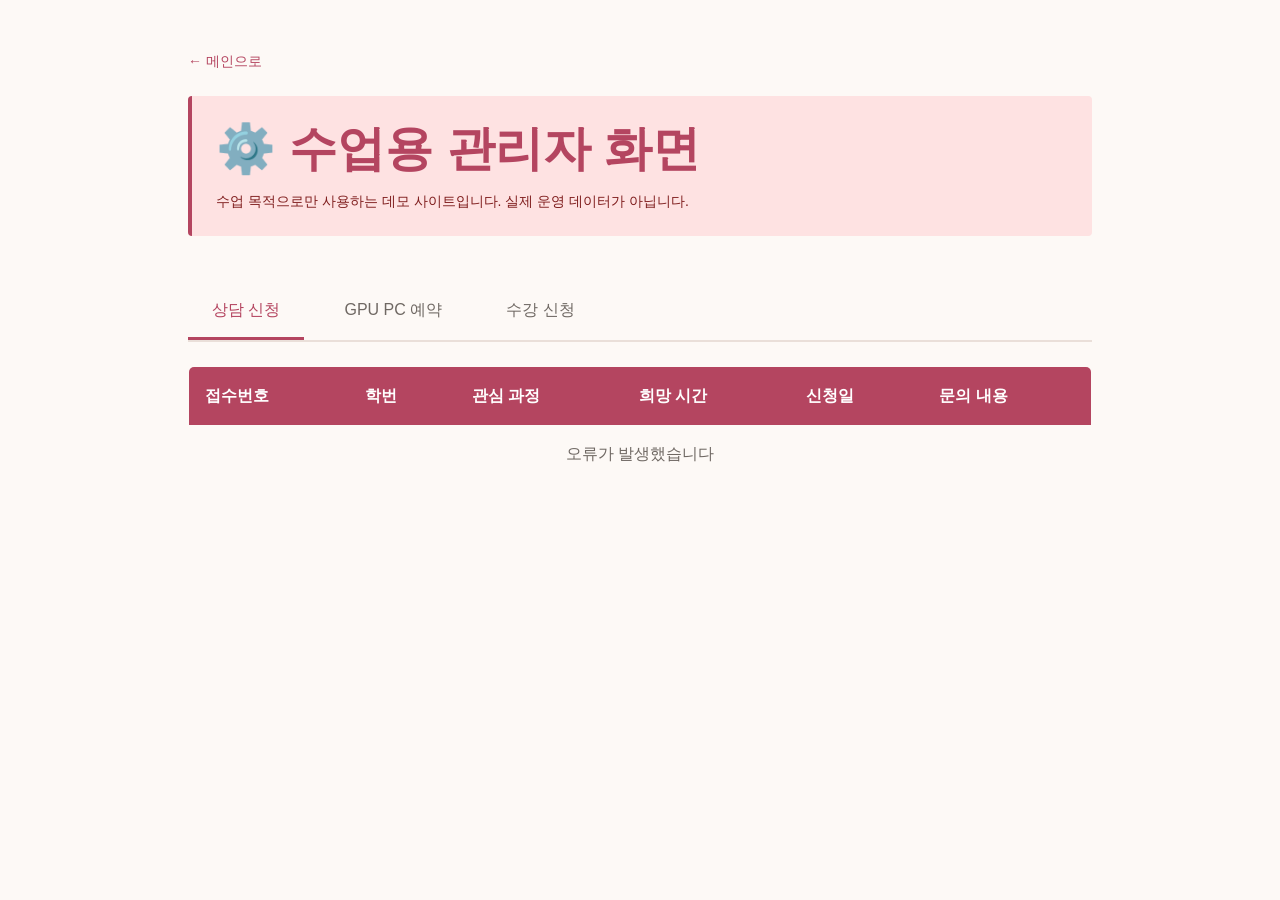
==== web/static/admin.html @ 76493dec "[3-6] 관리자 화면 및 로그인 버튼 추가 - web/static/admin.html: 수업용 관리자 화면 (상담·GPU예약·수강신청 탭) - web/server.py: GET " ====
<!DOCTYPE html>
<html lang="ko">
<head>
  <meta charset="UTF-8">
  <meta name="viewport" content="width=device-width, initial-scale=1.0">
  <title>하나 AI 학원 - 수업용 관리자 화면</title>
  <link rel="icon" type="image/png" href="assets/mark.png">
  <link rel="stylesheet" href="style.css">
  <style>
    .admin-container {
      max-width: 1000px;
      margin: 0 auto;
      padding: var(--spacing-2xl);
    }

    .admin-header {
      background-color: #fee2e2;
      border-left: 4px solid var(--color-rose);
      padding: var(--spacing-lg);
      border-radius: 4px;
      margin-bottom: var(--spacing-2xl);
    }

    .admin-header h1 {
      color: var(--color-rose);
      margin: 0 0 var(--spacing-sm) 0;
    }

    .admin-header p {
      color: #7f1d1d;
      margin: 0;
      font-size: 14px;
    }

    .admin-tabs {
      display: flex;
      gap: var(--spacing-md);
      margin-bottom: var(--spacing-lg);
      border-bottom: 2px solid var(--color-border);
    }

    .admin-tab-btn {
      padding: var(--spacing-md) var(--spacing-lg);
      border: none;
      background: none;
      cursor: pointer;
      font-size: 16px;
      color: var(--color-text-light);
      border-bottom: 3px solid transparent;
      transition: all 0.2s;
    }

    .admin-tab-btn.active {
      color: var(--color-rose);
      border-bottom-color: var(--color-rose);
    }

    .admin-tab-content {
      display: none;
    }

    .admin-tab-content.active {
      display: block;
    }

    .admin-table {
      width: 100%;
      border-collapse: collapse;
      border: 1px solid var(--color-border);
      border-radius: 6px;
      overflow: hidden;
    }

    .admin-table th {
      background-color: var(--color-rose);
      color: white;
      padding: var(--spacing-md);
      text-align: left;
      font-weight: 600;
    }

    .admin-table td {
      padding: var(--spacing-md);
      border-bottom: 1px solid var(--color-border);
    }

    .admin-table tr:hover {
      background-color: var(--color-gray-lighter);
    }

    .admin-empty {
      text-align: center;
      padding: var(--spacing-2xl);
      color: var(--color-text-light);
    }

    .admin-loading {
      text-align: center;
      padding: var(--spacing-2xl);
      color: var(--color-text-light);
    }

    .back-link {
      display: inline-block;
      margin-bottom: var(--spacing-lg);
      color: var(--color-rose);
      text-decoration: none;
      font-size: 14px;
    }

    .back-link:hover {
      text-decoration: underline;
    }
  </style>
</head>
<body>
  <div class="admin-container">
    <a href="index.html" class="back-link">← 메인으로</a>

    <div class="admin-header">
      <h1>⚙️ 수업용 관리자 화면</h1>
      <p>수업 목적으로만 사용하는 데모 사이트입니다. 실제 운영 데이터가 아닙니다.</p>
    </div>

    <div class="admin-tabs">
      <button class="admin-tab-btn active" data-tab="consult">상담 신청</button>
      <button class="admin-tab-btn" data-tab="reserve">GPU PC 예약</button>
      <button class="admin-tab-btn" data-tab="enroll">수강 신청</button>
    </div>

    <!-- 상담 신청 -->
    <div id="consult" class="admin-tab-content active">
      <table class="admin-table">
        <thead>
          <tr>
            <th>접수번호</th>
            <th>학번</th>
            <th>관심 과정</th>
            <th>희망 시간</th>
            <th>신청일</th>
            <th>문의 내용</th>
          </tr>
        </thead>
        <tbody id="consultList">
          <tr><td colspan="6" class="admin-loading">로드 중...</td></tr>
        </tbody>
      </table>
    </div>

    <!-- GPU PC 예약 -->
    <div id="reserve" class="admin-tab-content">
      <table class="admin-table">
        <thead>
          <tr>
            <th>예약번호</th>
            <th>학번</th>
            <th>날짜</th>
            <th>시간</th>
            <th>이용시간</th>
            <th>PC</th>
          </tr>
        </thead>
        <tbody id="reserveList">
          <tr><td colspan="6" class="admin-loading">로드 중...</td></tr>
        </tbody>
      </table>
    </div>

    <!-- 수강 신청 -->
    <div id="enroll" class="admin-tab-content">
      <table class="admin-table">
        <thead>
          <tr>
            <th>신청번호</th>
            <th>학번</th>
            <th>과정</th>
            <th>개월</th>
            <th>할인</th>
            <th>금액</th>
            <th>신청일</th>
          </tr>
        </thead>
        <tbody id="enrollList">
          <tr><td colspan="7" class="admin-loading">로드 중...</td></tr>
        </tbody>
      </table>
    </div>
  </div>

  <script>
    // 탭 전환
    document.querySelectorAll('.admin-tab-btn').forEach(btn => {
      btn.addEventListener('click', async function() {
        const tabName = this.dataset.tab;

        // 탭 버튼 활성화
        document.querySelectorAll('.admin-tab-btn').forEach(b => b.classList.remove('active'));
        this.classList.add('active');

        // 탭 컨텐츠 활성화
        document.querySelectorAll('.admin-tab-content').forEach(c => c.classList.remove('active'));
        document.getElementById(tabName).classList.add('active');

        // 데이터 로드
        if (tabName === 'consult') {
          loadConsults();
        } else if (tabName === 'reserve') {
          loadReserves();
        } else if (tabName === 'enroll') {
          loadEnrolls();
        }
      });
    });

    // 상담 신청 로드
    async function loadConsults() {
      try {
        const response = await fetch('/api/consult');
        const data = await response.json();
        const consults = data.consults || [];

        let html = '';
        if (consults.length === 0) {
          html = '<tr><td colspan="6" class="admin-empty">신청 내역이 없습니다</td></tr>';
        } else {
          consults.forEach(c => {
            const date = new Date(c.created_at).toLocaleDateString('ko-KR');
            html += `<tr>
              <td><strong>${c.consult_id}</strong></td>
              <td>${c.student_id}</td>
              <td>${c.course}</td>
              <td>${c.desired_time}</td>
              <td>${date}</td>
              <td>${c.inquiry.substring(0, 30)}...</td>
            </tr>`;
          });
        }
        document.getElementById('consultList').innerHTML = html;
      } catch (error) {
        document.getElementById('consultList').innerHTML = '<tr><td colspan="6" class="admin-empty">오류가 발생했습니다</td></tr>';
      }
    }

    // GPU PC 예약 로드
    async function loadReserves() {
      try {
        const response = await fetch('/api/reserves');
        const data = await response.json();
        const reserves = data.reserves || [];

        let html = '';
        if (reserves.length === 0) {
          html = '<tr><td colspan="6" class="admin-empty">예약 내역이 없습니다</td></tr>';
        } else {
          reserves.forEach(r => {
            html += `<tr>
              <td><strong>${r.reserve_id}</strong></td>
              <td>${r.student_id}</td>
              <td>${r.date}</td>
              <td>${r.start_time}</td>
              <td>${r.duration}시간</td>
              <td>GPU-${r.pc_number}</td>
            </tr>`;
          });
        }
        document.getElementById('reserveList').innerHTML = html;
      } catch (error) {
        document.getElementById('reserveList').innerHTML = '<tr><td colspan="6" class="admin-empty">오류가 발생했습니다</td></tr>';
      }
    }

    // 수강 신청 로드
    async function loadEnrolls() {
      try {
        const response = await fetch('/api/enroll');
        const data = await response.json();
        const enrolls = data.enrolls || [];

        let html = '';
        if (enrolls.length === 0) {
          html = '<tr><td colspan="7" class="admin-empty">신청 내역이 없습니다</td></tr>';
        } else {
          enrolls.forEach(e => {
            const date = new Date(e.created_at).toLocaleDateString('ko-KR');
            html += `<tr>
              <td><strong>${e.enroll_id}</strong></td>
              <td>${e.student_id}</td>
              <td>${e.course}</td>
              <td>${e.months}개월</td>
              <td>${e.discount_type}</td>
              <td>${e.final_fee.toLocaleString()}원</td>
              <td>${date}</td>
            </tr>`;
          });
        }
        document.getElementById('enrollList').innerHTML = html;
      } catch (error) {
        document.getElementById('enrollList').innerHTML = '<tr><td colspan="7" class="admin-empty">오류가 발생했습니다</td></tr>';
      }
    }

    // 초기 로드
    loadConsults();
  </script>
</body>
</html>
---- web/static/style.css ----
/* [2-1] 하나 AI 학원 웹 디자인 기본값 */

:root {
  /* 색상 팔레트 */
  --color-cream: #FDF9F6;        /* 배경 */
  --color-rose: #B44560;         /* 포인트 (버튼, 강조) */
  --color-pink: #FCE4E8;         /* 연핑크 (배경, 하이라이트) */
  --color-text: #1A1716;         /* 주 글자색 */
  --color-text-light: #6F6863;   /* 보조 글자색 */
  --color-white: #FFFFFF;        /* 순백 */
  --color-border: #EADFD9;       /* 테두리 */

  /* 타이포그래피 */
  --font-family: 'Noto Sans KR', 'Malgun Gothic', sans-serif;
  --font-size-base: 16px;
  --font-size-lg: 18px;
  --font-size-xl: 24px;
  --font-size-2xl: 32px;
  --font-size-3xl: 48px;

  /* 간격 */
  --spacing-xs: 8px;
  --spacing-sm: 12px;
  --spacing-md: 16px;
  --spacing-lg: 24px;
  --spacing-xl: 32px;
  --spacing-2xl: 48px;

  /* 카드 */
  --card-radius: 16px;
  --card-border: 1px solid var(--color-border);
  --card-shadow: none;

  /* 반응형 */
  --max-width: 1200px;
}

/* ========== 기본 요소 ========== */

* {
  margin: 0;
  padding: 0;
  box-sizing: border-box;
}

html {
  scroll-behavior: smooth;
}

body {
  font-family: var(--font-family);
  font-size: var(--font-size-base);
  line-height: 1.6;
  color: var(--color-text);
  background-color: var(--color-cream);
}

/* ========== 타이포그래피 ========== */

h1 {
  font-size: var(--font-size-3xl);
  font-weight: 700;
  line-height: 1.2;
  margin-bottom: var(--spacing-lg);
}

h2 {
  font-size: var(--font-size-2xl);
  font-weight: 700;
  line-height: 1.3;
  margin-bottom: var(--spacing-md);
}

h3 {
  font-size: var(--font-size-xl);
  font-weight: 600;
  margin-bottom: var(--spacing-sm);
}

p {
  margin-bottom: var(--spacing-md);
}

a {
  color: var(--color-rose);
  text-decoration: none;
  transition: color 0.3s ease;
}

a:hover {
  color: var(--color-text);
}

/* ========== 버튼 ========== */

.btn {
  display: inline-block;
  padding: var(--spacing-sm) var(--spacing-lg);
  font-size: var(--font-size-base);
  font-weight: 600;
  border: none;
  border-radius: 8px;
  cursor: pointer;
  transition: all 0.3s ease;
  font-family: var(--font-family);
}

.btn-primary {
  background-color: var(--color-rose);
  color: var(--color-white);
}

.btn-primary:hover {
  background-color: #9b3a4d;
}

.btn-secondary {
  background-color: var(--color-pink);
  color: var(--color-rose);
  border: 1px solid var(--color-rose);
}

.btn-secondary:hover {
  background-color: var(--color-cream);
}

/* ========== 카드 ========== */

.card {
  background-color: var(--color-white);
  border: var(--card-border);
  border-radius: var(--card-radius);
  padding: var(--spacing-lg);
  transition: transform 0.3s ease, border-color 0.3s ease;
}

.card:hover {
  transform: translateY(-4px);
  border-color: var(--color-rose);
}

/* ========== 컨테이너 ========== */

.container {
  max-width: var(--max-width);
  margin: 0 auto;
  padding: 0 var(--spacing-lg);
}

/* ========== 섹션 ========== */

section {
  padding: var(--spacing-2xl) 0;
}

section.hero {
  position: relative;
  min-height: 70vh;
  display: flex;
  align-items: center;
  overflow: hidden;
}

/* 히어로 배경 */
.hero-bg {
  position: absolute;
  top: 0;
  left: 0;
  right: 0;
  bottom: 0;
  background-image: url('assets/main.png');
  background-size: cover;
  background-position: center;
  z-index: 1;
}

.hero-bg::after {
  content: '';
  position: absolute;
  top: 0;
  left: 0;
  right: 0;
  bottom: 0;
  background-color: rgba(253, 249, 246, 0.75);
  z-index: 2;
}

.hero-content {
  display: grid;
  grid-template-columns: 1fr 1fr;
  gap: var(--spacing-2xl);
  align-items: center;
  position: relative;
  z-index: 3;
}

/* 히어로 슬라이더 */
.hero-slider {
  position: relative;
}

.slider-container {
  position: relative;
  overflow: hidden;
  border-radius: 8px;
  aspect-ratio: 4 / 3;
  display: flex;
  align-items: center;
  justify-content: center;
}

.slider {
  display: flex;
  transition: transform 0.5s ease-in-out;
}

.slide {
  min-width: 100%;
  display: flex;
  flex-direction: column;
  justify-content: center;
  align-items: flex-start;
  padding: var(--spacing-2xl);
  background: linear-gradient(135deg, rgba(255, 255, 255, 0.95), rgba(252, 228, 232, 0.95));
}

.slide h1 {
  font-size: var(--font-size-3xl);
  margin-bottom: var(--spacing-lg);
  color: var(--color-text);
  line-height: 1.3;
}

.slide .btn {
  padding: var(--spacing-md) var(--spacing-xl);
  font-weight: 600;
}

/* 슬라이드 컨트롤 */
.slider-controls {
  display: flex;
  justify-content: center;
  align-items: center;
  gap: var(--spacing-lg);
  margin-top: var(--spacing-lg);
  padding: var(--spacing-md);
  background-color: rgba(255, 255, 255, 0.9);
  border-radius: 8px;
}

.slider-btn {
  background-color: var(--color-pink);
  color: var(--color-rose);
  border: none;
  font-size: 24px;
  width: 40px;
  height: 40px;
  border-radius: 50%;
  cursor: pointer;
  transition: all 0.3s ease;
  display: flex;
  align-items: center;
  justify-content: center;
  font-weight: bold;
}

.slider-btn:hover {
  background-color: var(--color-rose);
  color: var(--color-white);
  transform: scale(1.1);
}

.slider-btn:disabled {
  opacity: 0.5;
  cursor: not-allowed;
}

.slide-counter {
  font-weight: 600;
  color: var(--color-text);
  min-width: 50px;
  text-align: center;
}

.slider-pause {
  background-color: var(--color-white);
  color: var(--color-text-light);
  border: 1px solid var(--color-border);
  padding: 8px 16px;
  border-radius: 20px;
  font-size: 12px;
  cursor: pointer;
  transition: all 0.3s ease;
  font-family: var(--font-family);
}

.slider-pause:hover {
  background-color: var(--color-pink);
  border-color: var(--color-rose);
  color: var(--color-rose);
}

.slider-pause.playing {
  background-color: var(--color-rose);
  color: var(--color-white);
}

/* 오늘의 수업 카드 */
.hero-card {
  display: flex;
  flex-direction: column;
  justify-content: center;
}

.today-class {
  padding: var(--spacing-lg) 0;
  font-size: var(--font-size-base);
  line-height: 1.8;
}

.today-class-item {
  margin-bottom: var(--spacing-md);
  padding-bottom: var(--spacing-md);
  border-bottom: 1px solid var(--color-border);
}

.today-class-item:last-child {
  border-bottom: none;
}

.today-class-time {
  font-weight: 600;
  color: var(--color-rose);
}

.today-class-name {
  color: var(--color-text);
}

.today-class-room {
  font-size: 12px;
  color: var(--color-text-light);
  margin-top: 4px;
}

/* [2-1] 빠른 메뉴 카드 */
section.quick-menu {
  background-color: var(--color-cream);
  padding: var(--spacing-2xl) 0;
  margin: calc(var(--spacing-2xl) * -1) 0 var(--spacing-2xl);
}

.quick-menu-grid {
  display: grid;
  grid-template-columns: repeat(auto-fit, minmax(120px, 1fr));
  gap: var(--spacing-lg);
}

.quick-card {
  display: flex;
  flex-direction: column;
  align-items: center;
  justify-content: center;
  padding: var(--spacing-lg);
  background-color: var(--color-white);
  border: var(--card-border);
  border-radius: var(--card-radius);
  text-align: center;
  transition: all 0.3s ease;
  cursor: pointer;
  text-decoration: none;
}

.quick-card:hover {
  border-color: var(--color-rose);
  transform: translateY(-4px);
  box-shadow: 0 8px 16px rgba(180, 69, 96, 0.1);
}

.quick-icon {
  font-size: 32px;
  margin-bottom: var(--spacing-sm);
}

.quick-text {
  font-size: 14px;
  font-weight: 600;
  color: var(--color-text);
}

/* [2-1] 과정 비교 띠 */
section.course-compare {
  background: linear-gradient(135deg, var(--color-rose), #c2567a);
  color: var(--color-white);
  padding: var(--spacing-2xl) 0;
  margin-bottom: var(--spacing-2xl);
}

.course-compare-content {
  display: flex;
  justify-content: space-between;
  align-items: center;
}

.course-compare-content h2 {
  color: var(--color-white);
  margin: 0;
  font-size: var(--font-size-2xl);
}

.btn-white {
  background-color: var(--color-white);
  color: var(--color-rose);
  font-size: 24px;
  padding: var(--spacing-md) var(--spacing-lg);
  border-radius: 50%;
  width: 50px;
  height: 50px;
  display: flex;
  align-items: center;
  justify-content: center;
}

.btn-white:hover {
  background-color: var(--color-pink);
  transform: scale(1.1);
}

/* [2-1] 시간표 + 탭 섹션 */
section.schedule-section {
  background-color: var(--color-white);
  padding: var(--spacing-2xl) 0;
}

.schedule-container {
  display: grid;
  grid-template-columns: 1fr 1fr;
  gap: var(--spacing-2xl);
}

.schedule-left h2,
.schedule-right h2 {
  margin-bottom: var(--spacing-lg);
}

.schedule-table {
  overflow-x: auto;
}

.schedule-table table {
  width: 100%;
  border-collapse: collapse;
}

.schedule-table th,
.schedule-table td {
  border: 1px solid var(--color-border);
  padding: var(--spacing-md);
  text-align: center;
  font-size: 12px;
}

.schedule-table th {
  background-color: var(--color-pink);
  color: var(--color-rose);
  font-weight: 700;
}

.schedule-table td.time {
  background-color: var(--color-cream);
  font-weight: 600;
  color: var(--color-text-light);
  font-size: 11px;
}

.schedule-table td {
  background-color: var(--color-white);
  line-height: 1.4;
}

/* [2-1] 탭 */
.tabs {
  display: flex;
  gap: var(--spacing-lg);
  margin-bottom: var(--spacing-lg);
  border-bottom: 1px solid var(--color-border);
}

.tab-btn {
  background: none;
  border: none;
  padding: var(--spacing-md) 0;
  font-size: var(--font-size-base);
  font-weight: 600;
  color: var(--color-text-light);
  cursor: pointer;
  border-bottom: 2px solid transparent;
  transition: all 0.3s ease;
  font-family: var(--font-family);
}

.tab-btn:hover {
  color: var(--color-text);
}

.tab-btn.active {
  color: var(--color-rose);
  border-bottom-color: var(--color-rose);
}

.tab-content {
  display: none;
}

.tab-content.active {
  display: block;
}

.tab-item {
  padding: var(--spacing-md) 0;
  border-bottom: 1px solid var(--color-border);
}

.tab-item:last-child {
  border-bottom: none;
}

.tab-date {
  font-size: 12px;
  color: var(--color-text-light);
  margin-bottom: 4px;
}

.tab-title {
  color: var(--color-text);
  font-weight: 500;
  transition: color 0.3s ease;
}

.tab-item:hover .tab-title {
  color: var(--color-rose);
}

/* [2-1] 푸터 */
.footer {
  background-color: var(--color-text);
  color: var(--color-white);
  padding: var(--spacing-2xl) 0;
  margin-top: var(--spacing-2xl);
}

.footer-content {
  display: grid;
  grid-template-columns: auto 1fr auto;
  gap: var(--spacing-2xl);
  align-items: flex-start;
  margin-bottom: var(--spacing-2xl);
}

.footer-logo {
  display: flex;
  align-items: center;
}

.footer-mark {
  width: 48px;
  height: 48px;
  opacity: 0.9;
}

.footer-info h3 {
  color: var(--color-white);
  margin-bottom: var(--spacing-sm);
}

.footer-info p {
  margin-bottom: 4px;
  font-size: 12px;
  line-height: 1.6;
}

.footer-info strong {
  font-weight: 600;
}

.footer-notice {
  text-align: right;
  font-size: 12px;
  color: rgba(255, 255, 255, 0.8);
  font-style: italic;
}

.footer-bottom {
  text-align: center;
  border-top: 1px solid rgba(255, 255, 255, 0.2);
  padding-top: var(--spacing-lg);
  font-size: 12px;
  color: rgba(255, 255, 255, 0.6);
}

/* [2-1] 채팅 모달 */
.chat-modal {
  position: fixed;
  bottom: 70px;
  right: 20px;
  width: 380px;
  height: 500px;
  background-color: var(--color-white);
  border: var(--card-border);
  border-radius: var(--card-radius);
  box-shadow: 0 8px 32px rgba(0, 0, 0, 0.15);
  display: none;
  flex-direction: column;
  z-index: 999;
  opacity: 0;
  transform: scale(0.9);
  transition: all 0.3s ease;
}

.chat-modal.active {
  display: flex;
  opacity: 1;
  transform: scale(1);
}

/* 채팅 헤더 */
.chat-header {
  display: flex;
  justify-content: space-between;
  align-items: center;
  padding: var(--spacing-lg);
  background-color: var(--color-pink);
  border-radius: var(--card-radius) var(--card-radius) 0 0;
}

.chat-title-box {
  display: flex;
  align-items: center;
  gap: var(--spacing-sm);
}

.chat-icon {
  width: 32px;
  height: 32px;
}

.chat-title {
  font-weight: 700;
  color: var(--color-rose);
  font-size: var(--font-size-base);
}

.chat-close {
  background: none;
  border: none;
  font-size: 20px;
  color: var(--color-rose);
  cursor: pointer;
  padding: 0;
  width: 30px;
  height: 30px;
  display: flex;
  align-items: center;
  justify-content: center;
  transition: all 0.3s ease;
}

.chat-close:hover {
  transform: rotate(90deg);
}

/* 대화 영역 */
.chat-messages {
  flex: 1;
  overflow-y: auto;
  padding: var(--spacing-lg);
  display: flex;
  flex-direction: column;
  gap: var(--spacing-sm);
}

.chat-message {
  display: flex;
  margin-bottom: var(--spacing-sm);
}

.chat-message.bot {
  justify-content: flex-start;
}

.chat-message.user {
  justify-content: flex-end;
}

.message-content {
  max-width: 70%;
  padding: var(--spacing-md);
  border-radius: 12px;
  word-wrap: break-word;
  line-height: 1.4;
  font-size: 14px;
}

.chat-message.bot .message-content {
  background-color: var(--color-pink);
  color: var(--color-text);
}

.chat-message.user .message-content {
  background-color: var(--color-rose);
  color: var(--color-white);
}

/* [3-1] 근거 표시 */
.chat-sources {
  margin-top: var(--spacing-sm);
  padding-top: var(--spacing-sm);
  border-top: 1px solid rgba(0, 0, 0, 0.1);
  display: flex;
  flex-direction: column;
  gap: 6px;
}

.chat-source-link {
  font-size: 12px;
  color: var(--color-text-light);
  text-decoration: none;
  transition: all 0.2s ease;
  padding: 4px 0;
}

.chat-source-link:hover {
  color: var(--color-rose);
  text-decoration: underline;
}

/* 입력 영역 */
.chat-input-area {
  display: flex;
  gap: var(--spacing-sm);
  padding: var(--spacing-lg);
  border-top: 1px solid var(--color-border);
  background-color: var(--color-cream);
  border-radius: 0 0 var(--card-radius) var(--card-radius);
}

.chat-input {
  flex: 1;
  border: 1px solid var(--color-border);
  border-radius: 20px;
  padding: 8px 12px;
  font-family: var(--font-family);
  font-size: 14px;
  color: var(--color-text);
  transition: border-color 0.3s ease;
}

.chat-input:focus {
  outline: none;
  border-color: var(--color-rose);
}

.chat-send {
  background-color: var(--color-rose);
  color: var(--color-white);
  border: none;
  border-radius: 50%;
  width: 36px;
  height: 36px;
  cursor: pointer;
  font-weight: 600;
  transition: all 0.3s ease;
  display: flex;
  align-items: center;
  justify-content: center;
  font-size: 12px;
}

.chat-send:hover {
  background-color: #9b3a4d;
  transform: scale(1.05);
}

/* [2-1] 떠 있는 버튼 */
.floating-buttons {
  position: fixed;
  right: 20px;
  bottom: 20px;
  display: flex;
  flex-direction: column;
  gap: 10px;
  z-index: 1000;
}

.float-btn {
  width: 50px;
  height: 50px;
  border-radius: 50%;
  border: none;
  font-size: 20px;
  cursor: pointer;
  transition: all 0.3s ease;
  display: flex;
  align-items: center;
  justify-content: center;
  background-color: var(--color-pink);
  color: var(--color-rose);
  box-shadow: 0 4px 12px rgba(0, 0, 0, 0.15);
}

.float-btn:hover {
  transform: scale(1.1);
  box-shadow: 0 6px 16px rgba(180, 69, 96, 0.3);
}

.float-btn.main-btn {
  width: 60px;
  height: 60px;
  font-size: 28px;
  background-color: var(--color-rose);
  color: var(--color-white);
}

.float-btn.main-btn img {
  width: 32px;
  height: 32px;
}

.float-btn.main-btn:hover {
  background-color: #9b3a4d;
  transform: scale(1.15);
}

section.about {
  background-color: var(--color-white);
}

section.courses {
  background-color: var(--color-cream);
}

section.schedule {
  background-color: var(--color-white);
}

section.rules {
  background-color: var(--color-cream);
}

section.cta {
  background-color: var(--color-pink);
}

/* ========== 그리드 ========== */

.grid {
  display: grid;
  gap: var(--spacing-lg);
}

.grid-2 {
  grid-template-columns: repeat(auto-fit, minmax(300px, 1fr));
}

.grid-3 {
  grid-template-columns: repeat(auto-fit, minmax(250px, 1fr));
}

/* ========== 헤더 ========== */

/* 얇은 띠 (top bar) */
.top-bar {
  background-color: var(--color-white);
  border-bottom: 1px solid var(--color-border);
  padding: 8px 0;
  font-size: 12px;
  color: var(--color-text-light);
}

.top-bar-content {
  display: flex;
  justify-content: space-between;
  align-items: center;
}

.top-bar-left {
  flex: 1;
}

.top-bar-right {
  display: flex;
  gap: var(--spacing-xs);
  align-items: center;
}

.top-bar-right a {
  color: var(--color-text-light);
  font-size: 12px;
  transition: color 0.3s ease;
}

.top-bar-right a:hover {
  color: var(--color-rose);
}

.top-bar-right span {
  color: var(--color-border);
  margin: 0 var(--spacing-xs);
}

/* 메인 헤더 */
.header {
  background-color: var(--color-white);
  border-bottom: 1px solid var(--color-border);
  position: sticky;
  top: 0;
  z-index: 100;
}

.header-content {
  display: flex;
  justify-content: space-between;
  align-items: center;
  padding: var(--spacing-md) 0;
}

/* 로고 */
.logo {
  height: 40px;
  display: flex;
  align-items: center;
  flex-shrink: 0;
}

.logo img {
  height: 100%;
  width: auto;
  max-width: 150px;
}

/* 네비게이션 */
.nav {
  display: flex;
  gap: var(--spacing-xl);
  flex: 1;
  margin: 0 var(--spacing-xl);
}

.nav-item {
  position: relative;
}

.nav-title {
  background: none;
  border: none;
  font-family: var(--font-family);
  font-size: var(--font-size-base);
  color: var(--color-text);
  font-weight: 500;
  cursor: pointer;
  padding: 0;
  transition: color 0.3s ease;
  position: relative;
}

.nav-title:hover {
  color: var(--color-rose);
}

.nav-title::after {
  content: '▼';
  font-size: 8px;
  margin-left: 4px;
  opacity: 0.6;
}

/* 드롭다운 메뉴 */
.dropdown {
  position: absolute;
  top: 100%;
  left: 0;
  background-color: var(--color-white);
  border: var(--card-border);
  border-radius: 8px;
  min-width: 150px;
  padding: var(--spacing-sm) 0;
  margin-top: var(--spacing-sm);
  opacity: 0;
  visibility: hidden;
  transform: translateY(-10px);
  transition: all 0.3s ease;
  box-shadow: 0 4px 12px rgba(0, 0, 0, 0.08);
}

.nav-item:hover .dropdown {
  opacity: 1;
  visibility: visible;
  transform: translateY(0);
}

.dropdown a {
  display: block;
  padding: 8px var(--spacing-lg);
  font-size: 14px;
  color: var(--color-text);
  transition: all 0.2s ease;
}

.dropdown a:first-child {
  padding-top: var(--spacing-sm);
}

.dropdown a:last-child {
  padding-bottom: var(--spacing-sm);
}

.dropdown a:hover {
  background-color: var(--color-pink);
  color: var(--color-rose);
  padding-left: calc(var(--spacing-lg) + 4px);
}

/* 헤더 오른쪽 버튼 */
.header-right {
  display: flex;
  gap: var(--spacing-md);
  align-items: center;
  flex-shrink: 0;
}

.btn-hanabot {
  background-color: var(--color-rose);
  color: var(--color-white);
  font-weight: 600;
}

.btn-hanabot:hover {
  background-color: #9b3a4d;
}

.btn-login {
  background-color: transparent;
  color: var(--color-text);
  border: 1px solid var(--color-border);
}

.btn-login:hover {
  border-color: var(--color-rose);
  color: var(--color-rose);
}

/* 햄버거 버튼 (모바일) */
.hamburger {
  display: none;
  flex-direction: column;
  background: none;
  border: none;
  cursor: pointer;
  gap: 6px;
  padding: 0;
}

.hamburger span {
  display: block;
  width: 24px;
  height: 2px;
  background-color: var(--color-text);
  transition: all 0.3s ease;
}

.hamburger.active span:nth-child(1) {
  transform: rotate(45deg) translate(10px, 10px);
}

.hamburger.active span:nth-child(2) {
  opacity: 0;
}

.hamburger.active span:nth-child(3) {
  transform: rotate(-45deg) translate(7px, -7px);
}

/* 로고 마크 */
.logo-mark {
  width: 32px;
  height: 32px;
}

.logo-mark {
  width: 32px;
  height: 32px;
}

/* ========== 반응형 ========== */

@media (max-width: 768px) {
  :root {
    --font-size-3xl: 32px;
    --font-size-2xl: 24px;
  }

  h1 {
    font-size: var(--font-size-2xl);
  }

  .container {
    padding: 0 var(--spacing-md);
  }

  section {
    padding: var(--spacing-xl) 0;
  }

  /* 모바일 헤더 */
  .hamburger {
    display: flex;
  }

  .header-content {
    padding: var(--spacing-sm) 0;
  }

  .logo {
    height: 32px;
  }

  .logo img {
    max-width: 100px;
  }

  .nav {
    position: absolute;
    top: 100%;
    left: 0;
    right: 0;
    flex-direction: column;
    gap: 0;
    margin: 0;
    background-color: var(--color-white);
    border-bottom: 1px solid var(--color-border);
    max-height: 0;
    overflow: hidden;
    transition: max-height 0.3s ease;
  }

  .nav.active {
    max-height: 500px;
  }

  .nav-item {
    border-bottom: 1px solid var(--color-border);
    position: static;
  }

  .nav-item:last-child {
    border-bottom: none;
  }

  .nav-title {
    display: block;
    width: 100%;
    text-align: left;
    padding: var(--spacing-md) var(--spacing-lg);
    border-radius: 0;
  }

  .dropdown {
    position: static;
    opacity: 0;
    visibility: hidden;
    max-height: 0;
    overflow: hidden;
    border: none;
    border-radius: 0;
    box-shadow: none;
    transform: none;
    transition: all 0.3s ease;
    margin-top: 0;
    background-color: var(--color-pink);
    padding: 0;
  }

  .nav-item.open .dropdown {
    opacity: 1;
    visibility: visible;
    max-height: 400px;
  }

  .dropdown a {
    padding: 8px var(--spacing-lg);
    padding-left: calc(var(--spacing-lg) * 2);
    font-size: 13px;
  }

  .dropdown a:first-child {
    padding-top: 8px;
  }

  .dropdown a:last-child {
    padding-bottom: 8px;
  }

  .dropdown a:hover {
    padding-left: calc(var(--spacing-lg) * 2 + 4px);
  }

  .header-right {
    display: none;
  }

  .top-bar-left {
    display: none;
  }

  .top-bar-right {
    justify-content: center;
    width: 100%;
  }

  /* 모바일 히어로 */
  section.hero {
    min-height: 50vh;
  }

  .hero-content {
    grid-template-columns: 1fr;
    gap: var(--spacing-lg);
  }

  .slider-container {
    aspect-ratio: 1;
  }

  .slide {
    padding: var(--spacing-lg);
  }

  .slide h1 {
    font-size: var(--font-size-2xl);
  }

  .slider-controls {
    flex-wrap: wrap;
    gap: var(--spacing-sm);
  }

  .slider-btn {
    width: 36px;
    height: 36px;
    font-size: 18px;
  }

  .hero-card {
    order: -1;
  }

  /* 모바일 빠른 메뉴 */
  .quick-menu-grid {
    grid-template-columns: repeat(3, 1fr);
  }

  /* 모바일 과정 비교 */
  .course-compare-content {
    flex-direction: column;
    gap: var(--spacing-lg);
    text-align: center;
  }

  .course-compare-content h2 {
    font-size: var(--font-size-xl);
  }

  /* 모바일 시간표 */
  .schedule-container {
    grid-template-columns: 1fr;
  }

  .schedule-table {
    font-size: 10px;
  }

  .schedule-table th,
  .schedule-table td {
    padding: 8px 4px;
  }

  /* 모바일 탭 */
  .tabs {
    gap: var(--spacing-sm);
  }

  .tab-btn {
    padding: var(--spacing-sm) 0;
    font-size: 12px;
  }

  /* 모바일 푸터 */
  .footer-content {
    grid-template-columns: 1fr;
    text-align: center;
    gap: var(--spacing-lg);
  }

  .footer-logo {
    justify-content: center;
  }

  .footer-notice {
    text-align: center;
  }

  /* 모바일 떠 있는 버튼 */
  .floating-buttons {
    right: 10px;
    bottom: 10px;
    gap: 8px;
  }

  .float-btn {
    width: 45px;
    height: 45px;
    font-size: 18px;
  }

  .float-btn.main-btn {
    width: 55px;
    height: 55px;
    font-size: 24px;
  }

  .float-btn.main-btn img {
    width: 28px;
    height: 28px;
  }

  /* 모바일 채팅 */
  .chat-modal {
    bottom: 60px;
    right: 10px;
    left: 10px;
    width: auto;
    height: 60vh;
  }

  .chat-modal.mobile-fullscreen {
    bottom: 0;
    left: 0;
    right: 0;
    width: 100%;
    height: 100%;
    border-radius: 0;
  }

  .chat-messages {
    padding: var(--spacing-md);
  }

  .message-content {
    max-width: 85%;
    font-size: 13px;
  }
}

@media (max-width: 480px) {
  :root {
    --font-size-3xl: 24px;
    --font-size-2xl: 20px;
    --font-size-xl: 18px;
  }

  .grid-2,
  .grid-3 {
    grid-template-columns: 1fr;
  }
}
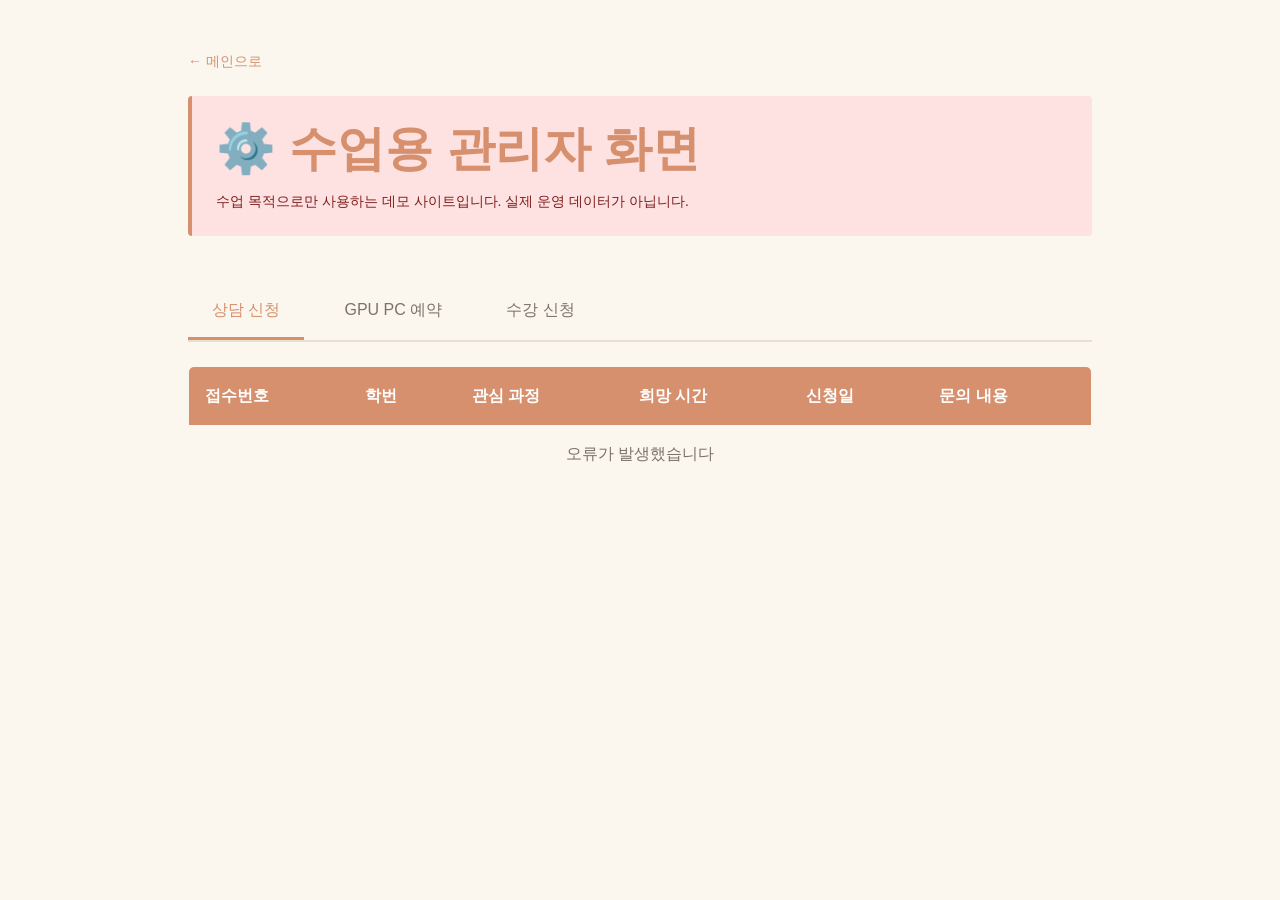
==== commit df18805d: "[디자인] 따뜻한 교육용 색상 (크림 · 테라코타 · 하늘) - 테라코타 #D6906E: 주요 버튼 · 시간 글자 (--color-rose 를 --color-wood 에 연결) -" ====
--- a/web/static/admin.html
+++ b/web/static/admin.html
@@ -5,7 +5,7 @@
   <meta name="viewport" content="width=device-width, initial-scale=1.0">
   <title>하나 AI 학원 - 수업용 관리자 화면</title>
   <link rel="icon" type="image/png" href="assets/mark.png">
-  <link rel="stylesheet" href="style.css">
+  <link rel="stylesheet" href="style.css?v=20261127-3">
   <style>
     .admin-container {
       max-width: 1000px;
--- a/web/static/style.css
+++ b/web/static/style.css
@@ -1,14 +1,37 @@
 /* [2-1] 하나 AI 학원 웹 디자인 기본값 */
 
 :root {
-  /* 색상 팔레트 */
-  --color-cream: #FDF9F6;        /* 배경 */
-  --color-rose: #B44560;         /* 포인트 (버튼, 강조) */
-  --color-pink: #FCE4E8;         /* 연핑크 (배경, 하이라이트) */
-  --color-text: #1A1716;         /* 주 글자색 */
-  --color-text-light: #6F6863;   /* 보조 글자색 */
+  /* [5-5] 따뜻한 교육용 색상 팔레트 */
+
+  /* 배경 & 카드 */
+  --color-bg: #FBF7EF;           /* 메인 배경 (따뜻한 베이지) */
+  --color-card: #FFFDF8;         /* 카드 배경 (아주 밝은 베이지) */
+  --color-cream: #FFFDF8;        /* 호환성 (카드) */
   --color-white: #FFFFFF;        /* 순백 */
-  --color-border: #EADFD9;       /* 테두리 */
+
+  /* 우드 톤 → 테라코타 (버튼, 제목 강조, 헤더) */
+  --color-wood: #D6906E;         /* 화분색 테라코타 (버튼, 강조) */
+  --color-wood-dark: #BF7A58;    /* 테라코타 hover */
+  --color-pink: #EEF5E6;         /* 호환성: 연두 배경 */
+
+  /* 녹색 톤 (링크, 체크, 강조) */
+  --color-green: #6B9A5B;        /* 올리브 초록 (링크, 체크, 시간표) */
+  --color-green-light: #A8C98A;  /* 연두 (포인트) */
+  --color-green-bg: #EEF5E6;     /* 연두 배경 (안내) */
+
+  /* 하늘색 톤 (정보, 채팅) */
+  --color-sky: #9CC8E0;          /* 하늘 (선 · 테두리 · 포인트) */
+  --color-sky-bg: #E6F2F8;       /* 연한 하늘 배경 (사용자 말풍선 · 보조 버튼) */
+  --color-sky-dark: #3F6F8C;     /* 하늘 위 글자 (읽기 쉽게) */
+
+  /* 글자색 */
+  --color-text: #3E3A35;         /* 본문 글자 */
+  --color-text-light: #7A7368;   /* 보조 글자 */
+  --color-border: #E8DFD0;       /* 테두리 */
+
+  /* 호환성 (기존 코드 유지) */
+  --color-rose: var(--color-wood); /* 예전 이름 · 44곳에서 씀 → 테라코타로 연결 */
+  --color-ivory: #FBF7EF;        /* 배경으로 대체 */
 
   /* 타이포그래피 */
   --font-family: 'Noto Sans KR', 'Malgun Gothic', sans-serif;
@@ -27,9 +50,9 @@
   --spacing-2xl: 48px;
 
   /* 카드 */
-  --card-radius: 16px;
+  --card-radius: 12px;           /* 모서리 12px */
   --card-border: 1px solid var(--color-border);
-  --card-shadow: none;
+  --card-shadow: 0 2px 8px rgba(107, 79, 54, 0.08);  /* 약한 그림자 */
 
   /* 반응형 */
   --max-width: 1200px;
@@ -52,7 +75,7 @@
   font-size: var(--font-size-base);
   line-height: 1.6;
   color: var(--color-text);
-  background-color: var(--color-cream);
+  background-color: var(--color-bg);
 }
 
 /* ========== 타이포그래피 ========== */
@@ -101,8 +124,13 @@
   border: none;
   border-radius: 8px;
   cursor: pointer;
-  transition: all 0.3s ease;
+  transition: background-color 0.3s ease, color 0.3s ease;
   font-family: var(--font-family);
+}
+
+.btn:focus-visible {
+  outline: 2px solid var(--color-rose);
+  outline-offset: 2px;
 }
 
 .btn-primary {
@@ -111,17 +139,17 @@
 }
 
 .btn-primary:hover {
-  background-color: #9b3a4d;
+  background-color: var(--color-wood);
 }
 
 .btn-secondary {
-  background-color: var(--color-pink);
-  color: var(--color-rose);
-  border: 1px solid var(--color-rose);
+  background-color: var(--color-sky-bg);
+  color: var(--color-sky-dark);
+  border: 1px solid var(--color-sky);
 }
 
 .btn-secondary:hover {
-  background-color: var(--color-cream);
+  background-color: var(--color-white);
 }
 
 /* ========== 카드 ========== */
@@ -131,11 +159,10 @@
   border: var(--card-border);
   border-radius: var(--card-radius);
   padding: var(--spacing-lg);
-  transition: transform 0.3s ease, border-color 0.3s ease;
+  transition: border-color 0.3s ease;
 }
 
 .card:hover {
-  transform: translateY(-4px);
   border-color: var(--color-rose);
 }
 
@@ -168,9 +195,7 @@
   left: 0;
   right: 0;
   bottom: 0;
-  background-image: url('assets/main.png');
-  background-size: cover;
-  background-position: center;
+  background-color: var(--color-ivory);
   z-index: 1;
 }
 
@@ -181,7 +206,7 @@
   left: 0;
   right: 0;
   bottom: 0;
-  background-color: rgba(253, 249, 246, 0.75);
+  background-color: transparent;
   z-index: 2;
 }
 
@@ -221,7 +246,7 @@
   justify-content: center;
   align-items: flex-start;
   padding: var(--spacing-2xl);
-  background: linear-gradient(135deg, rgba(255, 255, 255, 0.95), rgba(252, 228, 232, 0.95));
+  background: linear-gradient(135deg, var(--color-bg), var(--color-green-bg));
 }
 
 .slide h1 {
@@ -249,15 +274,15 @@
 }
 
 .slider-btn {
-  background-color: var(--color-pink);
-  color: var(--color-rose);
-  border: none;
-  font-size: 24px;
-  width: 40px;
-  height: 40px;
+  background-color: #FFFFFF;
+  color: var(--color-text);
+  border: 1px solid var(--color-border);
+  font-size: 20px;
+  width: 36px;
+  height: 36px;
   border-radius: 50%;
   cursor: pointer;
-  transition: all 0.3s ease;
+  transition: background-color 0.3s ease, color 0.3s ease, border-color 0.3s ease;
   display: flex;
   align-items: center;
   justify-content: center;
@@ -267,7 +292,11 @@
 .slider-btn:hover {
   background-color: var(--color-rose);
   color: var(--color-white);
-  transform: scale(1.1);
+}
+
+.slider-btn:focus-visible {
+  outline: 2px solid var(--color-rose);
+  outline-offset: 2px;
 }
 
 .slider-btn:disabled {
@@ -283,26 +312,32 @@
 }
 
 .slider-pause {
-  background-color: var(--color-white);
-  color: var(--color-text-light);
+  background-color: #FFFFFF;
+  color: var(--color-text);
   border: 1px solid var(--color-border);
   padding: 8px 16px;
-  border-radius: 20px;
+  border-radius: 4px;
   font-size: 12px;
   cursor: pointer;
-  transition: all 0.3s ease;
+  transition: background-color 0.3s ease, color 0.3s ease, border-color 0.3s ease;
   font-family: var(--font-family);
+  font-weight: 600;
 }
 
 .slider-pause:hover {
-  background-color: var(--color-pink);
   border-color: var(--color-rose);
   color: var(--color-rose);
+}
+
+.slider-pause:focus-visible {
+  outline: 2px solid var(--color-rose);
+  outline-offset: 2px;
 }
 
 .slider-pause.playing {
   background-color: var(--color-rose);
   color: var(--color-white);
+  border-color: var(--color-rose);
 }
 
 /* 오늘의 수업 카드 */
@@ -345,7 +380,7 @@
 
 /* [2-1] 빠른 메뉴 카드 */
 section.quick-menu {
-  background-color: var(--color-cream);
+  background-color: #FFFFFF;
   padding: var(--spacing-2xl) 0;
   margin: calc(var(--spacing-2xl) * -1) 0 var(--spacing-2xl);
 }
@@ -364,6 +399,7 @@
   padding: var(--spacing-lg);
   background-color: var(--color-white);
   border: var(--card-border);
+  border-top: 3px solid var(--color-sky);
   border-radius: var(--card-radius);
   text-align: center;
   transition: all 0.3s ease;
@@ -372,14 +408,13 @@
 }
 
 .quick-card:hover {
-  border-color: var(--color-rose);
-  transform: translateY(-4px);
-  box-shadow: 0 8px 16px rgba(180, 69, 96, 0.1);
-}
-
-.quick-icon {
-  font-size: 32px;
-  margin-bottom: var(--spacing-sm);
+  border-color: var(--color-sky);
+  background-color: var(--color-sky-bg);
+}
+
+.quick-card:focus-visible {
+  outline: 2px solid var(--color-rose);
+  outline-offset: 2px;
 }
 
 .quick-text {
@@ -390,7 +425,7 @@
 
 /* [2-1] 과정 비교 띠 */
 section.course-compare {
-  background: linear-gradient(135deg, var(--color-rose), #c2567a);
+  background: linear-gradient(135deg, var(--color-rose), var(--color-green));
   color: var(--color-white);
   padding: var(--spacing-2xl) 0;
   margin-bottom: var(--spacing-2xl);
@@ -419,11 +454,17 @@
   display: flex;
   align-items: center;
   justify-content: center;
+  border: none;
 }
 
 .btn-white:hover {
-  background-color: var(--color-pink);
-  transform: scale(1.1);
+  background-color: var(--color-ivory);
+  color: var(--color-rose);
+}
+
+.btn-white:focus-visible {
+  outline: 2px solid var(--color-rose);
+  outline-offset: 2px;
 }
 
 /* [2-1] 시간표 + 탭 섹션 */
@@ -462,14 +503,14 @@
 
 .schedule-table th {
   background-color: var(--color-pink);
-  color: var(--color-rose);
+  color: var(--color-green);
   font-weight: 700;
 }
 
 .schedule-table td.time {
-  background-color: var(--color-cream);
+  background-color: var(--color-card);
   font-weight: 600;
-  color: var(--color-text-light);
+  color: var(--color-green);
   font-size: 11px;
 }
 
@@ -495,12 +536,17 @@
   color: var(--color-text-light);
   cursor: pointer;
   border-bottom: 2px solid transparent;
-  transition: all 0.3s ease;
+  transition: color 0.3s ease, border-color 0.3s ease;
   font-family: var(--font-family);
 }
 
 .tab-btn:hover {
   color: var(--color-text);
+}
+
+.tab-btn:focus-visible {
+  outline: 2px solid var(--color-rose);
+  outline-offset: 4px;
 }
 
 .tab-btn.active {
@@ -662,7 +708,12 @@
   display: flex;
   align-items: center;
   justify-content: center;
-  transition: all 0.3s ease;
+  transition: color 0.3s ease;
+}
+
+.chat-close:focus-visible {
+  outline: 2px solid var(--color-rose);
+  outline-offset: 2px;
 }
 
 .chat-close:hover {
@@ -672,7 +723,8 @@
 /* 대화 영역 */
 .chat-messages {
   flex: 1;
-  overflow-y: auto;
+  overflow-y: scroll;
+  max-height: 350px;
   padding: var(--spacing-lg);
   display: flex;
   flex-direction: column;
@@ -707,8 +759,9 @@
 }
 
 .chat-message.user .message-content {
-  background-color: var(--color-rose);
-  color: var(--color-white);
+  background-color: var(--color-sky-bg);
+  color: var(--color-text);
+  border: 1px solid var(--color-sky);
 }
 
 /* [3-1] 근거 표시 */
@@ -756,8 +809,9 @@
 }
 
 .chat-input:focus {
-  outline: none;
   border-color: var(--color-rose);
+  outline: 2px solid var(--color-rose);
+  outline-offset: 1px;
 }
 
 .chat-send {
@@ -769,7 +823,7 @@
   height: 36px;
   cursor: pointer;
   font-weight: 600;
-  transition: all 0.3s ease;
+  transition: background-color 0.3s ease;
   display: flex;
   align-items: center;
   justify-content: center;
@@ -777,8 +831,12 @@
 }
 
 .chat-send:hover {
-  background-color: #9b3a4d;
-  transform: scale(1.05);
+  background-color: var(--color-wood);
+}
+
+.chat-send:focus-visible {
+  outline: 2px solid #FFFFFF;
+  outline-offset: 2px;
 }
 
 /* [2-1] 떠 있는 버튼 */
@@ -796,59 +854,71 @@
   width: 50px;
   height: 50px;
   border-radius: 50%;
-  border: none;
+  border: 1px solid var(--color-border);
   font-size: 20px;
   cursor: pointer;
-  transition: all 0.3s ease;
+  transition: background-color 0.3s ease, color 0.3s ease, box-shadow 0.3s ease, border-color 0.3s ease;
   display: flex;
   align-items: center;
   justify-content: center;
-  background-color: var(--color-pink);
-  color: var(--color-rose);
-  box-shadow: 0 4px 12px rgba(0, 0, 0, 0.15);
+  background-color: #FFFFFF;
+  color: var(--color-text);
+  box-shadow: 0 2px 8px rgba(0, 0, 0, 0.08);
 }
 
 .float-btn:hover {
-  transform: scale(1.1);
-  box-shadow: 0 6px 16px rgba(180, 69, 96, 0.3);
-}
-
-.float-btn.main-btn {
-  width: 60px;
-  height: 60px;
-  font-size: 28px;
   background-color: var(--color-rose);
   color: var(--color-white);
+  box-shadow: 0 4px 12px rgba(44, 62, 80, 0.15);
+}
+
+.float-btn:focus-visible {
+  outline: 2px solid var(--color-rose);
+  outline-offset: 2px;
+}
+
+.float-btn.main-btn {
+  width: 56px;
+  height: 56px;
+  font-size: 24px;
+  background-color: var(--color-rose);
+  color: var(--color-white);
+  border: none;
 }
 
 .float-btn.main-btn img {
-  width: 32px;
-  height: 32px;
+  width: 28px;
+  height: 28px;
 }
 
 .float-btn.main-btn:hover {
-  background-color: #9b3a4d;
-  transform: scale(1.15);
+  background-color: var(--color-wood);
+  box-shadow: 0 4px 12px rgba(44, 62, 80, 0.15);
+}
+
+.float-btn.main-btn:focus-visible {
+  outline: 2px solid #FFFFFF;
+  outline-offset: 2px;
 }
 
 section.about {
-  background-color: var(--color-white);
+  background-color: #FFFFFF;
 }
 
 section.courses {
-  background-color: var(--color-cream);
+  background-color: var(--color-ivory);
 }
 
 section.schedule {
-  background-color: var(--color-white);
+  background-color: #FFFFFF;
 }
 
 section.rules {
-  background-color: var(--color-cream);
+  background-color: var(--color-ivory);
 }
 
 section.cta {
-  background-color: var(--color-pink);
+  background-color: var(--color-ivory);
 }
 
 /* ========== 그리드 ========== */
@@ -961,6 +1031,11 @@
   padding: 0;
   transition: color 0.3s ease;
   position: relative;
+}
+
+.nav-title:focus-visible {
+  outline: 2px solid var(--color-rose);
+  outline-offset: 2px;
 }
 
 .nav-title:hover {
@@ -1035,7 +1110,7 @@
 }
 
 .btn-hanabot:hover {
-  background-color: #9b3a4d;
+  background-color: var(--color-wood);
 }
 
 .btn-login {
@@ -1058,6 +1133,11 @@
   cursor: pointer;
   gap: 6px;
   padding: 0;
+}
+
+.hamburger:focus-visible {
+  outline: 2px solid var(--color-rose);
+  outline-offset: 2px;
 }
 
 .hamburger span {
@@ -1361,15 +1441,74 @@
   }
 }
 
+/* [2-1] 모션 감소 선호 */
+@media (prefers-reduced-motion: reduce) {
+  * {
+    animation-duration: 0.01ms !important;
+    animation-iteration-count: 1 !important;
+    transition-duration: 0.01ms !important;
+  }
+}
+
 @media (max-width: 480px) {
   :root {
     --font-size-3xl: 24px;
     --font-size-2xl: 20px;
     --font-size-xl: 18px;
+    --spacing-2xl: 16px;
   }
 
   .grid-2,
   .grid-3 {
     grid-template-columns: 1fr;
   }
-}
+
+  /* [3-6] 모바일 최적화 */
+  .container {
+    padding: 0 12px;
+  }
+
+  /* 테이블 모바일 처리 */
+  table {
+    font-size: 12px;
+  }
+
+  table th,
+  table td {
+    padding: 8px 6px;
+  }
+
+  /* 양식 최적화 */
+  .form-buttons {
+    flex-direction: column-reverse;
+  }
+
+  .form-buttons button {
+    min-height: 44px;
+  }
+
+  .reserve-form-row,
+  .enroll-form-row {
+    grid-template-columns: 1fr;
+  }
+
+  /* 카드/섹션 여백 조정 */
+  .card {
+    padding: var(--spacing-lg);
+  }
+
+  .page-content {
+    padding: var(--spacing-lg);
+  }
+
+  /* 헤어로 간격 조정 */
+  .slide h1 {
+    font-size: 20px;
+    line-height: 1.4;
+  }
+
+  .btn {
+    padding: 10px 16px;
+    font-size: 14px;
+  }
+}
